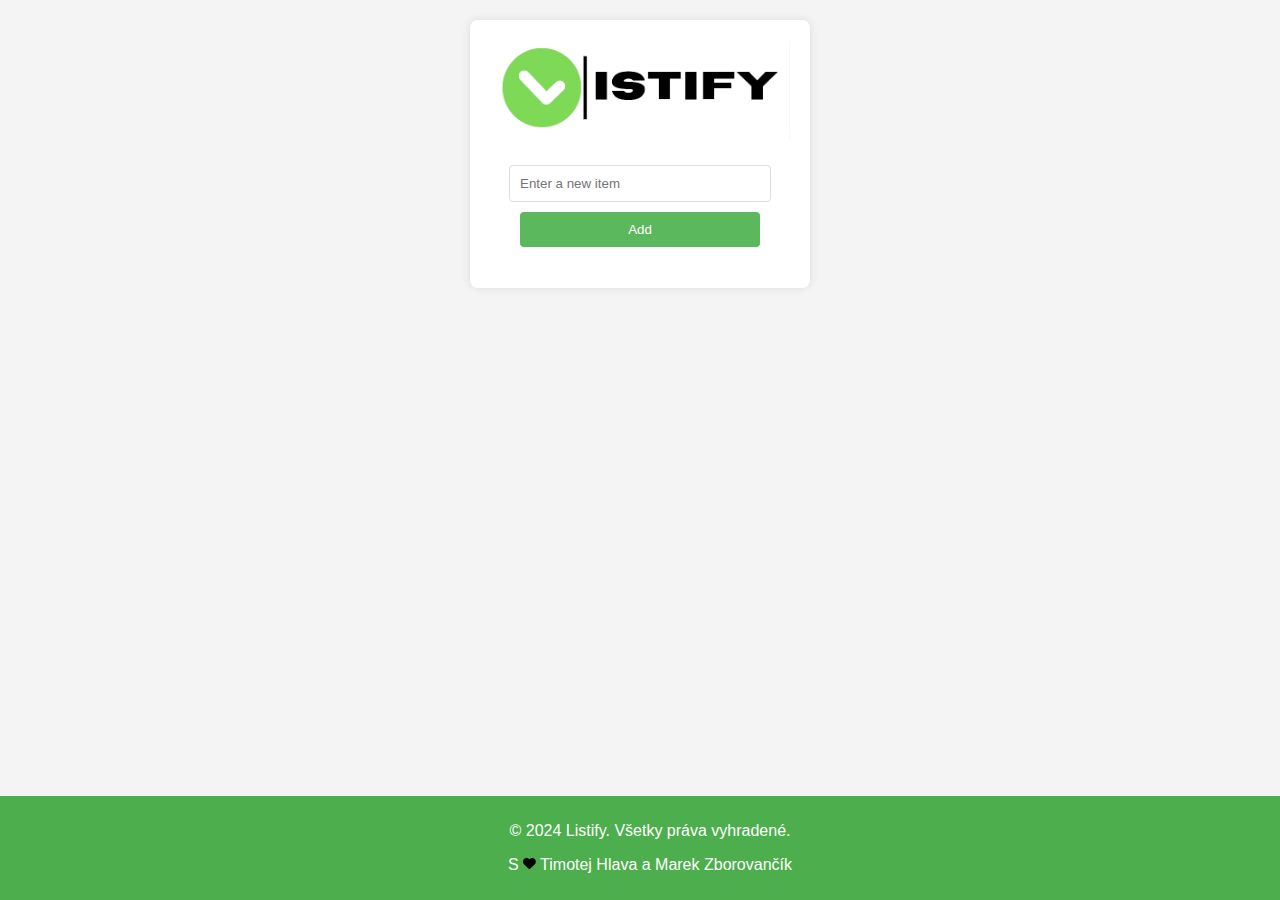
==== docs/index.html @ dfabdd27 "womp womp" ====
<!DOCTYPE html>
<html lang="en">

<head>
    <meta charset="UTF-8">
    <meta name="viewport" content="width=device-width, initial-scale=1.0">
    <title>Listify</title>
    <link rel="stylesheet" href="style.css">
    <link rel="icon" href="/img/icon.png">
</head>

<body>
    <div class="wrapper">
        <div class="container">
            <img src="img/listify-nobgsmol.png" alt="" width="100%">
            <p></p>
            <input type="text" id="item-input" placeholder="Enter a new item">
            <button id="add-button">Add</button>
            <ul id="item-list"></ul>
        </div>

        <div class="footer">
            <p>© 2024 Listify. Všetky práva vyhradené.</p>
            <p>S <svg xmlns="http://www.w3.org/2000/svg"
                    viewBox="0 0 512 512"><!--!Font Awesome Free 6.5.2 by @fontawesome - https://fontawesome.com License - https://fontawesome.com/license/free Copyright 2024 Fonticons, Inc.-->
                    <path
                        d="M47.6 300.4L228.3 469.1c7.5 7 17.4 10.9 27.7 10.9s20.2-3.9 27.7-10.9L464.4 300.4c30.4-28.3 47.6-68 47.6-109.5v-5.8c0-69.9-50.5-129.5-119.4-141C347 36.5 300.6 51.4 268 84L256 96 244 84c-32.6-32.6-79-47.5-124.6-39.9C50.5 55.6 0 115.2 0 185.1v5.8c0 41.5 17.2 81.2 47.6 109.5z" />
                </svg> Timotej Hlava a Marek Zborovančík</p>
        </div>
    </div>
    <script src="script.js"></script>
</body>

</html>
---- docs/style.css ----
html,
body {
    height: 100%;
    margin: 0;
    font-family: Arial, sans-serif;
    background-color: #f4f4f4;
    display: flex;
    flex-direction: column;
}

.wrapper {
    display: flex;
    flex-direction: column;
    justify-content: space-between;
    min-height: 100vh;
    width: 100%;
}

.container {
    background: white;
    padding: 20px;
    border-radius: 8px;
    box-shadow: 0 0 10px rgba(0, 0, 0, 0.1);
    width: 300px;
    margin: 20px auto;
    text-align: center;
}

h1 {
    margin-bottom: 20px;
}

input,
button {
    padding: 10px;
    margin: 5px 0;
    width: 80%;
    border: 1px solid #ddd;
    border-radius: 4px;
}

button {
    background-color: #5cb85c;
    color: white;
    border: none;
    cursor: pointer;
}

button:hover {
    background-color: #4cae4c;
}

ul {
    list-style-type: none;
    padding: 0;
}

li {
    background: #f9f9f9;
    padding: 10px;
    margin: 5px 0;
    border-radius: 4px;
    display: flex;
    justify-content: space-between;
    align-items: center;
    transition: color 0.3s ease, text-decoration 0.3s ease;
}

li.completed {
    text-decoration: line-through;
    color: grey;
}

li.deleting {
    animation: fadeOut 0.5s forwards;
}

@keyframes fadeOut {
    from {
        opacity: 1;
        transform: scale(1);
    }

    to {
        opacity: 0;
        transform: scale(0.5);
    }
}

li .delete-button,
li .check-button {
    border: none;
    cursor: pointer;
    padding: 5px;
    font-size: 16px;
    display: flex;
    align-items: center;
    justify-content: center;
    margin-left: 5px;
}

li .delete-button svg,
li .check-button svg {
    width: 16px;
    height: 16px;
    fill: white;
}

li .delete-button {
    background: red;
    color: white;
    border-radius: 4px;
}

li .check-button {
    background: green;
    color: white;
    border-radius: 4px;
}

.footer {
    width: 100%;
    text-align: center;
    padding: 10px;
    background: #4cae4c;
    color: white;
}

.footer svg {
    width: 1%;
    color: red;
}
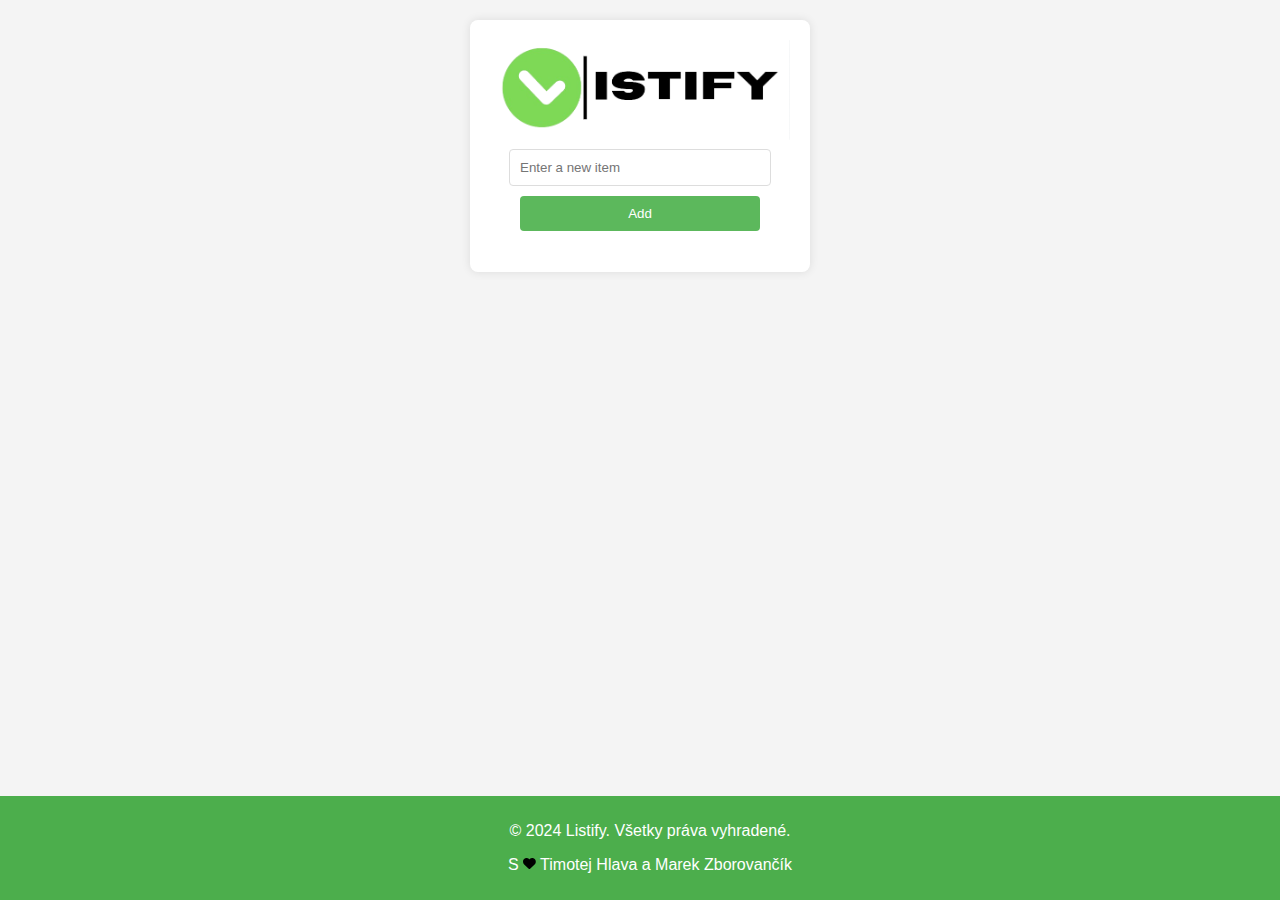
==== commit 7e7b2465: "aa" ====
--- a/docs/index.html
+++ b/docs/index.html
@@ -13,8 +13,7 @@
     <div class="wrapper">
         <div class="container">
             <img src="img/listify-nobgsmol.png" alt="" width="100%">
-            <p></p>
-            <input type="text" id="item-input" placeholder="Enter a new item">
+            <input type="text" id="item-input" placeholder="Enter a new item" maxlength="25">
             <button id="add-button">Add</button>
             <ul id="item-list"></ul>
         </div>
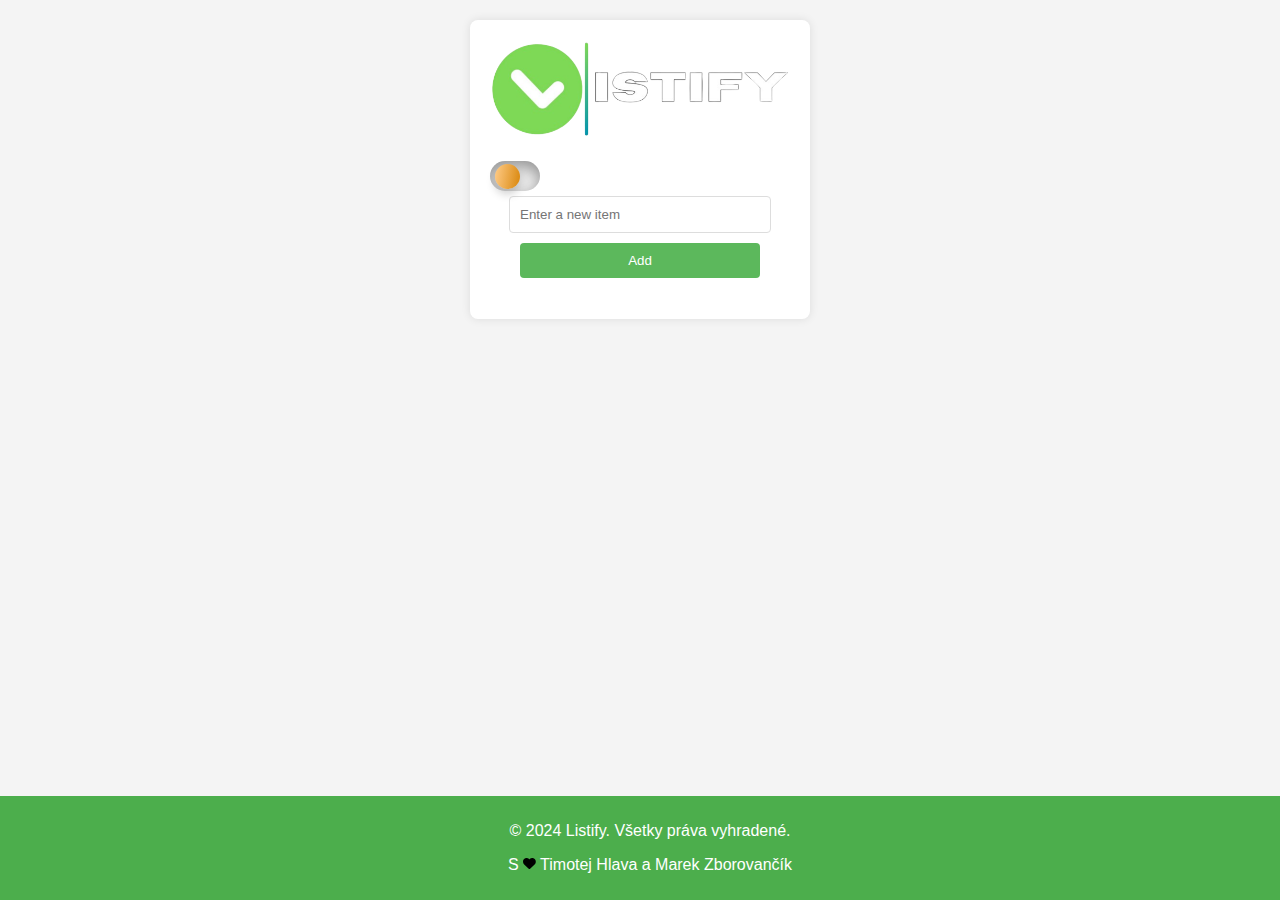
==== commit 9de4cc2a: "aaaa" ====
--- a/docs/index.html
+++ b/docs/index.html
@@ -12,11 +12,15 @@
 <body>
     <div class="wrapper">
         <div class="container">
-            <img src="img/listify-nobgsmol.png" alt="" width="100%">
+            <img src="img/listify-nobgbgbg.png" alt="" width="100%">
+            <input type="checkbox" id="darkmode-toggle">
+            <label for="darkmode-toggle"></label>
             <input type="text" id="item-input" placeholder="Enter a new item" maxlength="25">
             <button id="add-button">Add</button>
             <ul id="item-list"></ul>
         </div>
+
+        <div class="background"></div>
 
         <div class="footer">
             <p>© 2024 Listify. Všetky práva vyhradené.</p>
--- a/docs/style.css
+++ b/docs/style.css
@@ -129,4 +129,98 @@
 .footer svg {
     width: 1%;
     color: red;
+}
+
+label {
+    width: 50px;
+    height: 30px;
+    position: relative;
+    display: block;
+    background: #ebebeb;
+    border-radius: 200px;
+    box-shadow: inset 0px 5px 15px rgba(0, 0, 0, 0.4), inset 0px -5px 15px rgba(255, 255, 255, 0.4);
+    cursor: pointer;
+    transition: 0.3s;
+}
+
+label::after {
+    content: "";
+    width: 25px;
+    height: 25px;
+    position: absolute;
+    top: 3px;
+    left: 5px;
+    background: linear-gradient(100deg, #ffcc89, #d8860b);
+    border-radius: 180px;
+    box-shadow: 0px 5px 10px rgba(0, 0, 0, 0.2);
+    transition: 0.3s;
+}
+
+#darkmode-toggle {
+    width: 0;
+    height: 0;
+    visibility: hidden;
+}
+
+input:checked+label {
+    background: #242424;
+}
+
+input:checked+label::after {
+    left: 10px;
+    transform: translateX(40%);
+    background: linear-gradient(100deg, #777, #3a3a3a);
+}
+
+label:active:after {
+    width: 25px;
+}
+
+
+/* Dark mode styly */
+body.dark-mode {
+    background-color: #121212;
+    color: #ffffff;
+}
+
+body.dark-mode .container {
+    background: #1e1e1e;
+    box-shadow: 0 0 10px rgba(255, 255, 255, 0.1);
+}
+
+body.dark-mode input,
+body.dark-mode button {
+    background-color: #333333;
+    color: #ffffff;
+    border: 1px solid #555555;
+}
+
+body.dark-mode button {
+    background-color: #5cb85c;
+}
+
+body.dark-mode .delete-button {
+    background-color: red;
+}
+
+body.dark-mode button:hover {
+    background-color: #4cae4c;
+}
+
+body.dark-mode li {
+    background: #2c2c2c;
+    color: #ffffff;
+}
+
+body.dark-mode .footer {
+    background: #1e1e1e;
+    color: #ffffff;
+}
+
+body.dark-mode label {
+    background: #444444;
+}
+
+body.dark-mode label::after {
+    background: linear-gradient(100deg, #999999, #666666);
 }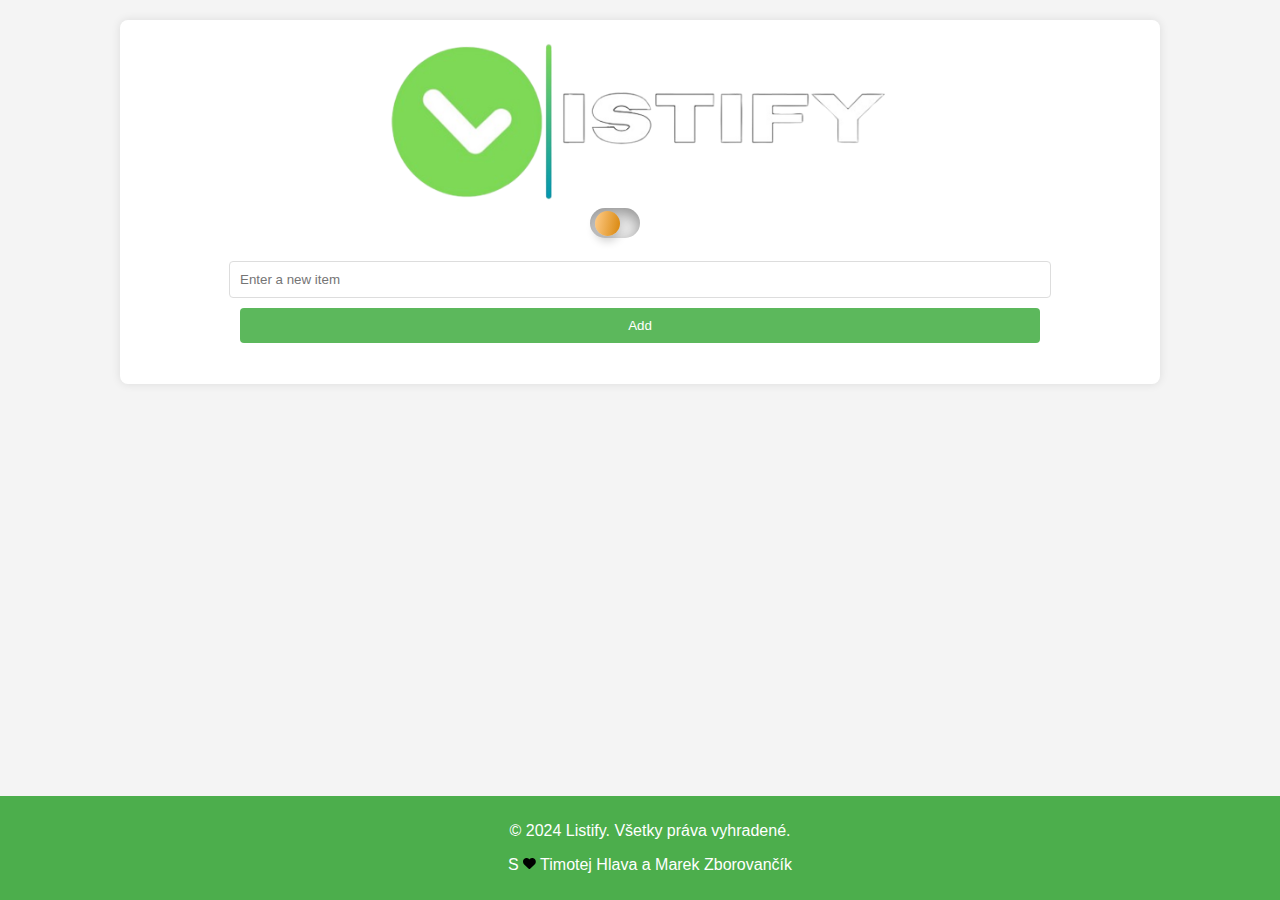
==== commit e50f64b4: "im gonna kms" ====
--- a/docs/index.html
+++ b/docs/index.html
@@ -12,10 +12,11 @@
 <body>
     <div class="wrapper">
         <div class="container">
-            <img src="img/listify-nobgbgbg.png" alt="" width="100%">
+            <img src="img/listify-nobgbgbg.png" alt="" width="50%">
             <input type="checkbox" id="darkmode-toggle">
             <label for="darkmode-toggle"></label>
-            <input type="text" id="item-input" placeholder="Enter a new item" maxlength="25">
+            <br>
+            <input type="text" id="item-input" placeholder="Enter a new item" maxlength="40">
             <button id="add-button">Add</button>
             <ul id="item-list"></ul>
         </div>
--- a/docs/style.css
+++ b/docs/style.css
@@ -21,7 +21,7 @@
     padding: 20px;
     border-radius: 8px;
     box-shadow: 0 0 10px rgba(0, 0, 0, 0.1);
-    width: 300px;
+    width: 1000px;
     margin: 20px auto;
     text-align: center;
 }
@@ -37,6 +37,17 @@
     width: 80%;
     border: 1px solid #ddd;
     border-radius: 4px;
+}
+
+textarea {
+    padding: 10px;
+    margin: 5px 0;
+    width: 80%;
+    border: 1px solid #ddd;
+    border-radius: 4px;
+    resize: vertical;
+    height: 50px;
+    max-height: 300px;
 }
 
 button {
@@ -141,6 +152,7 @@
     box-shadow: inset 0px 5px 15px rgba(0, 0, 0, 0.4), inset 0px -5px 15px rgba(255, 255, 255, 0.4);
     cursor: pointer;
     transition: 0.3s;
+    margin-left: 45%;
 }
 
 label::after {
@@ -204,7 +216,7 @@
 }
 
 body.dark-mode button:hover {
-    background-color: #4cae4c;
+    background-color: #c0c0c0;
 }
 
 body.dark-mode li {
@@ -222,5 +234,10 @@
 }
 
 body.dark-mode label::after {
-    background: linear-gradient(100deg, #999999, #666666);
-}+    background: linear-gradient(100deg, #777, #3a3a3a);
+}
+
+.dark-mode .check-button {
+    background-color: green;
+}
+
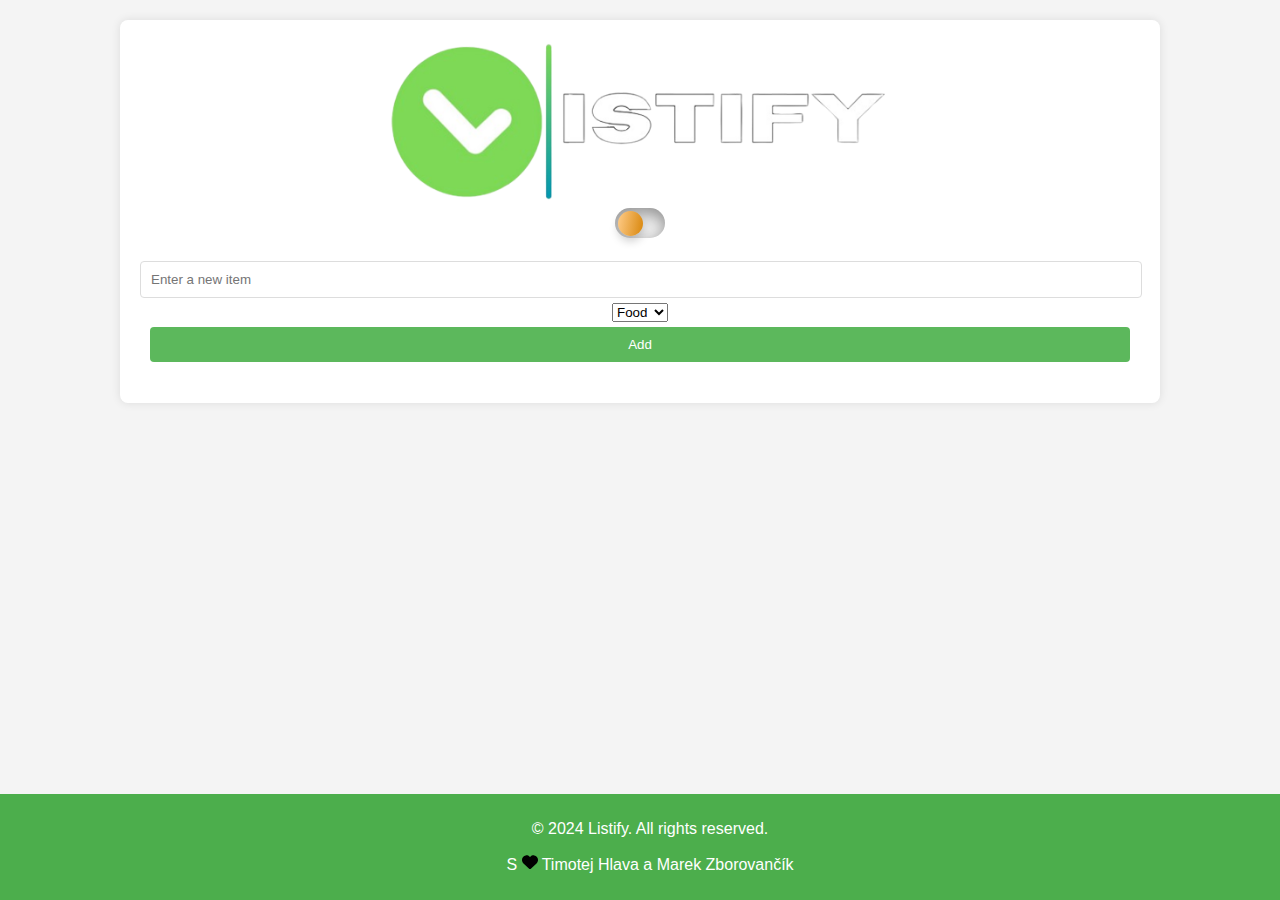
==== commit c84059ec: "kgjgjk" ====
--- a/docs/index.html
+++ b/docs/index.html
@@ -17,6 +17,11 @@
             <label for="darkmode-toggle"></label>
             <br>
             <input type="text" id="item-input" placeholder="Enter a new item" maxlength="40">
+            <select id="category-select">
+                <option value="Food">Food</option>
+                <option value="Work">Work</option>
+                <option value="Other">Other</option>
+            </select>
             <button id="add-button">Add</button>
             <ul id="item-list"></ul>
         </div>
@@ -24,7 +29,7 @@
         <div class="background"></div>
 
         <div class="footer">
-            <p>© 2024 Listify. Všetky práva vyhradené.</p>
+            <p>© 2024 Listify. All rights reserved.</p>
             <p>S <svg xmlns="http://www.w3.org/2000/svg"
                     viewBox="0 0 512 512"><!--!Font Awesome Free 6.5.2 by @fontawesome - https://fontawesome.com License - https://fontawesome.com/license/free Copyright 2024 Fonticons, Inc.-->
                     <path
--- a/docs/style.css
+++ b/docs/style.css
@@ -21,7 +21,8 @@
     padding: 20px;
     border-radius: 8px;
     box-shadow: 0 0 10px rgba(0, 0, 0, 0.1);
-    width: 1000px;
+    width: 90%;
+    max-width: 1000px;
     margin: 20px auto;
     text-align: center;
 }
@@ -34,7 +35,7 @@
 button {
     padding: 10px;
     margin: 5px 0;
-    width: 80%;
+    width: calc(100% - 20px);
     border: 1px solid #ddd;
     border-radius: 4px;
 }
@@ -42,7 +43,7 @@
 textarea {
     padding: 10px;
     margin: 5px 0;
-    width: 80%;
+    width: calc(100% - 20px);
     border: 1px solid #ddd;
     border-radius: 4px;
     resize: vertical;
@@ -138,7 +139,8 @@
 }
 
 .footer svg {
-    width: 1%;
+    width: 16px;
+    height: 16px;
     color: red;
 }
 
@@ -152,7 +154,7 @@
     box-shadow: inset 0px 5px 15px rgba(0, 0, 0, 0.4), inset 0px -5px 15px rgba(255, 255, 255, 0.4);
     cursor: pointer;
     transition: 0.3s;
-    margin-left: 45%;
+    margin: 0 auto;
 }
 
 label::after {
@@ -161,7 +163,7 @@
     height: 25px;
     position: absolute;
     top: 3px;
-    left: 5px;
+    left: 3px;
     background: linear-gradient(100deg, #ffcc89, #d8860b);
     border-radius: 180px;
     box-shadow: 0px 5px 10px rgba(0, 0, 0, 0.2);
@@ -179,8 +181,7 @@
 }
 
 input:checked+label::after {
-    left: 10px;
-    transform: translateX(40%);
+    left: calc(100% - 28px);
     background: linear-gradient(100deg, #777, #3a3a3a);
 }
 
@@ -188,8 +189,7 @@
     width: 25px;
 }
 
-
-/* Dark mode styly */
+/* Dark mode styles */
 body.dark-mode {
     background-color: #121212;
     color: #ffffff;
@@ -241,3 +241,19 @@
     background-color: green;
 }
 
+@media (max-width: 768px) {
+    .container {
+        width: 95%;
+        padding: 10px;
+    }
+
+    input,
+    button,
+    textarea {
+        width: calc(100% - 10px);
+    }
+
+    label {
+        margin-left: 42%;
+    }
+}